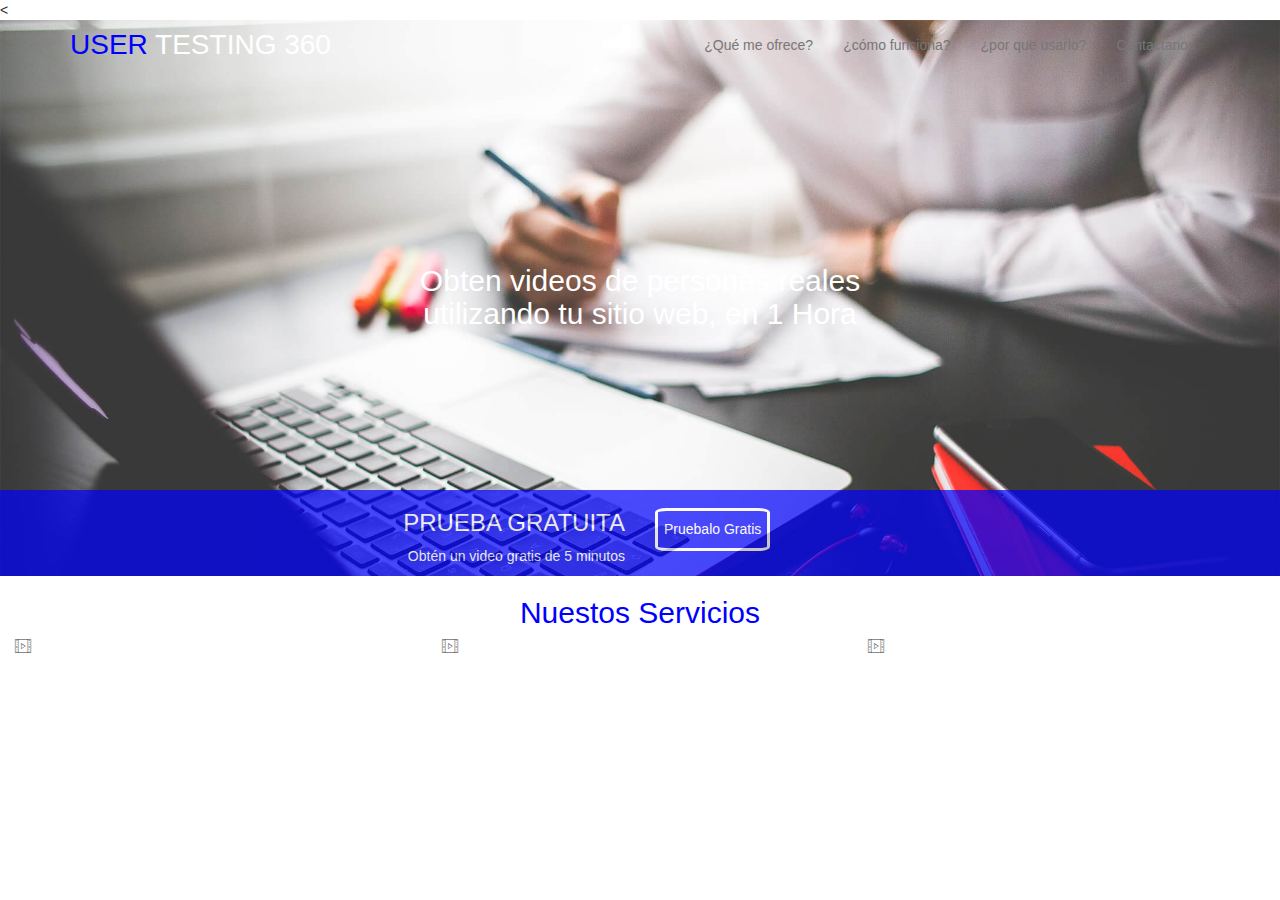
==== index.html @ 7632f857 "coloqué imagenes" ====
<!DOCTYPE html>
<html lang="en">
	<head>
	  	<meta charset="utf-8">
	  	<title>User Testing 360°</title>
	  	<link rel="stylesheet" href="css/main.css">
  		<link rel="stylesheet" type="text/css" href="css/bootstrap.css.map">
  		<link rel="stylesheet" type="text/css" href="css/bootstrap.min.css">
  		<<link rel="stylesheet" type="text/css" href="css/icomoon.css">
  		<script src="js/nav-scroll.js"></script>
  		<script src="js/menu-scroll.js"></script>
  		<script src="js/main.js"></script>
		<script src="https://oss.maxcdn.com/libs/html5shiv/3.7.0/html5shiv.js"></script>
		<script src="https://oss.maxcdn.com/libs/respond.js/1.4.2/respond.min.js"></script>
		<script src="js/jquery.js"></script>
		<script src="js/bootstrap.min.js"></script>
		<script src="js/jquery.easing.min"></script>
	</head>
	<body>
    	<header class="bg-1">
   			<div class="container-fluid">
		       <nav class="navbar navbar-default"><!--Inicio de Nav Bar-->
			        <div class="container">
			          	<div class="navbar-header">
				            <button type="button" class="navbar-toggle collapsed" data-toggle="collapse" data-target="#navbar" aria-expanded="false" aria-controls="navbar">
				              <span class="sr-only">Toggle navigation</span>
				              <span class="icon-bar"></span>
				              <span class="icon-bar"></span>
				              <span class="icon-bar"></span>
				            </button>
				            <a class="navbar-brand" href="#"><span class="blue">USER </span ><span class="white">TESTING 360</span></a>
			          </div>
			          	<div id="navbar" class="collapse navbar-collapse">
			            	<ul class="nav navbar-nav navbar-right">
			              		<li><a href="#">¿Qué me ofrece?</a></li>
			              		<li><a href="#como">¿cómo funciona?</a></li>
			              		<li><a href="#porque">¿por que usarlo?</a></li>
			              		<li><a href="contactanos">Contactanos</a></li>
			            	</ul>
			          	</div>
			        </div>
			    </nav><!--fin del nav bar-->
			    <div class="row"><!--esta es la sección de background-->
			    	<div class="col-lg-12 abajo">
			    		<h2 class="text-center">Obten videos de personas reales<br> utilizando tu sitio web, en 1 Hora</h2>
			    	</div>
			    </div>
			    <div class="row bg-azul abajo">
			    	<div class="col-lg-6">
			    		<div class="text-right">
			    			<h3>PRUEBA GRATUITA</h3>
			    			<p>Obtén un video gratis de 5 minutos</p>
			    		</div>
			    	</div>
			    	<div class="col-lg-6">
			    		<button class="btn-1"><h5>Pruebalo Gratis</h5></button>
			    	</div>
			    </div>
			</div>
  		</header>
  		<section>
  			<div class="container-fluid">
  				<div class="row">
  					<div class="col-lg-12">
  						<h2 class="blue text-center">Nuestos Servicios</h2>
  					</div>
  				</div>
				<div class="row">
					<div class="col-lg-4">
						<div class="icon-video brd-1"></div>
					</div>
					<div class="col-lg-4">
						<div class="icon-video brd-1"></div>
					</div>
					<div class="col-lg-4">
						<div class="icon-video brd-1"></div>
					</div>
  				</div>
  			</div>
  		</section>
    </body>
</html>
---- css/main.css ----
.bg-1{
	background-image: url("../img/large.jpg");
	background-size: cover;
	background-color: opacity: 1.5;
}
.bg-azul{
	background-color: blue;
	opacity: .7;
}
.abajo{
    margin-top:12%; 
}
.btn-1{
	border: solid white;
	border-radius: 10%;
	background-color:blue; 
	margin-top: 3%;
}
.blue{
 color: blue; 
}
.brd-1{
	border-radius: 50px;
}
.white{
color: white;
}
nav.navbar{/*Color del nav bar*/
	background-color: transparent;
	border: none;
}

.navbar-default .navbar-brand {/*Color del titulo*/
    color: white;
    font-size: 200%;
    font-family: 'Arial';
}
.navbar-default .navbar-nav > li > a { /*Color de links*/
    color: white;
    font-family: 'Arial';
    font-size: 100%;
}
.navbar-default .navbar-nav > li > a:hover,/*Color de links puntero sobre ellos*/
.navbar-default .navbar-nav > li > a:focus {
    color: green;
}
.navbar-default .navbar-nav > .active > a, /*Fondo de links puntero sobre ellos*/
.navbar-default .navbar-nav > .active > a:hover, 
.navbar-default .navbar-nav > .active > a:focus {
    color: white;
    background-color: #76CB7E;
    font-family: 'Arial';
}
header{
	color: white;
}
---- css/icomoon.css ----
@font-face {
	font-family: 'icomoon';
	src:url('../fonts/icomoon.eot?6zm5h9');
	src:url('../fonts/icomoon.eot?6zm5h9#iefix') format('embedded-opentype'),
		url('../fonts/icomoon.ttf?6zm5h9') format('truetype'),
		url('../fonts/icomoon.woff?6zm5h9') format('woff'),
		url('../fonts/icomoon.svg?6zm5h9#icomoon') format('svg');
	font-weight: normal;
	font-style: normal;
}

[class^="icon-"], [class*=" icon-"] {
	font-family: 'icomoon';
	speak: none;
	font-style: normal;
	font-weight: normal;
	font-variant: normal;
	text-transform: none;
	line-height: 1;

	/* Better Font Rendering =========== */
	-webkit-font-smoothing: antialiased;
	-moz-osx-font-smoothing: grayscale;
}

.icon-laptop:before {
	content: "\e001";
}
.icon-document:before {
	content: "\e005";
}
.icon-documents:before {
	content: "\e006";
}
.icon-search:before {
	content: "\e007";
}
.icon-presentation:before {
	content: "\e00e";
}
.icon-video:before {
	content: "\e011";
}
.icon-envelope:before {
	content: "\e028";
}
.icon-gears:before {
	content: "\e02b";
}
.icon-pencil:before {
	content: "\e032";
}
.icon-tools:before {
	content: "\e033";
}
.icon-tools-2:before {
	content: "\e034";
}
.icon-magnifying-glass:before {
	content: "\e037";
}
.icon-profile-male:before {
	content: "\e040";
}
.icon-profile-female:before {
	content: "\e041";
}
.icon-speedometer:before {
	content: "\e051";
}
.icon-clock:before {
	content: "\e055";
}
.icon-alarmclock:before {
	content: "\e059";
}
.icon-happy:before {
	content: "\e05b";
}
.icon-sad:before {
	content: "\e05c";
}
.icon-facebook:before {
	content: "\e05d";
}
.icon-twitter:before {
	content: "\e05e";
}
.icon-linkedin:before {
	content: "\e062";
}
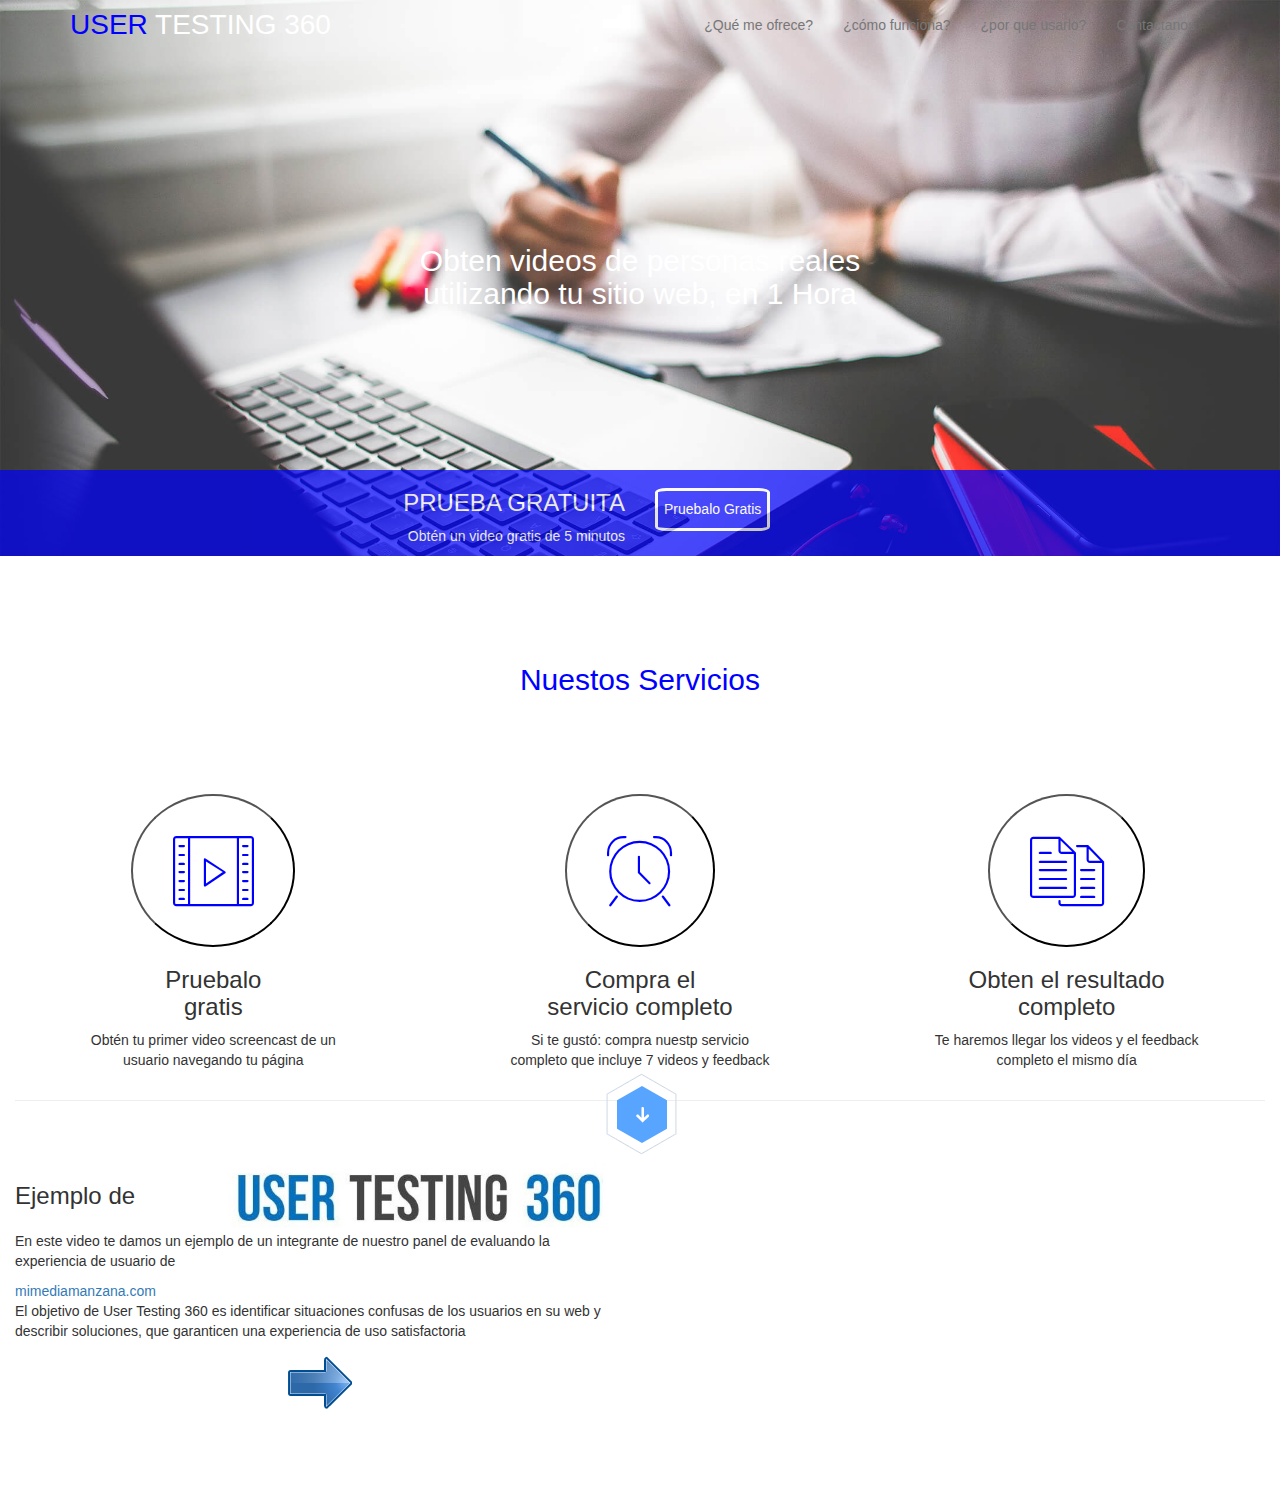
==== commit 9e03aa2e: "agrego la sección del video" ====
--- a/index.html
+++ b/index.html
@@ -6,7 +6,7 @@
 	  	<link rel="stylesheet" href="css/main.css">
   		<link rel="stylesheet" type="text/css" href="css/bootstrap.css.map">
   		<link rel="stylesheet" type="text/css" href="css/bootstrap.min.css">
-  		<<link rel="stylesheet" type="text/css" href="css/icomoon.css">
+  		<link rel="stylesheet" type="text/css" href="css/icomoon.css">
   		<script src="js/nav-scroll.js"></script>
   		<script src="js/menu-scroll.js"></script>
   		<script src="js/main.js"></script>
@@ -60,21 +60,70 @@
   		</header>
   		<section>
   			<div class="container-fluid">
-  				<div class="row">
+  				<div class="row abajo-1">
   					<div class="col-lg-12">
-  						<h2 class="blue text-center">Nuestos Servicios</h2>
+  						<h2 class="blue text-center">Nuestos Servicios</h2><!--seccion de nuestros servicios-->
   					</div>
   				</div>
-				<div class="row">
+				<div class="row text-center abajo-1">
 					<div class="col-lg-4">
-						<div class="icon-video brd-1"></div>
+						<button class="btn-2"><div class="icon-video  text-center brd-1"></div></button>
+						<h3>Pruebalo <br>gratis</h3>
+						<p>Obtén tu primer video screencast de un <br> usuario navegando tu página</p>
 					</div>
 					<div class="col-lg-4">
-						<div class="icon-video brd-1"></div>
+						<button class="btn-2"><div class="icon-alarmclock  text-center brd-1"></div></button>
+						<h3>Compra el <br>servicio completo</h3>
+						<p>Si te gustó: compra nuestp servicio <br> completo que incluye 7 videos y feedback</p>
 					</div>
 					<div class="col-lg-4">
-						<div class="icon-video brd-1"></div>
+						<button class="btn-2"><div class="icon-documents text-center  brd-1"></div></button>
+						<h3>Obten el resultado<br> completo</h3>
+						<p>Te haremos llegar los videos y el feedback<br>completo el mismo día</p>
 					</div>
+  				</div>
+  			</div>
+  		</section>
+  		<section>
+  			<div class="container-fluid"><!--seccion de separador-->
+  				<div class="row ">
+  					<div class="col-lg-12">
+  					<div>
+  						<hr>
+  					</div>
+  					<div class="text-center">
+ 						<img src="img/separador.png" class="separador ">	
+  					</div>
+   					</div>
+  				</div>
+  			</div>
+  		</section>
+  		<section>
+  			<div class="container-fluid">
+  				<div class="row">
+  					<div class="col-lg-6">
+  						<div class="row">
+  							<div class="col-lg-4">
+  								<h3>Ejemplo de</h3>
+  							</div>
+  							<div class="col-lg-8">
+  								<img src="img/logo-2.jpg" class="img-responsive">
+  							</div>
+  						</div>
+  						<p>En este video te damos un ejemplo de un integrante de nuestro panel de evaluando la experiencia de usuario de</p>
+  						<a href="">mimediamanzana.com</a>
+  						<p>El objetivo de User Testing 360 es identificar situaciones confusas de los usuarios en su web y describir soluciones, que garanticen una experiencia de uso satisfactoria</p>
+  						<div class="row text-center">
+  							<div class="col-lg-12">
+  								<img src="img/flecha.png">
+  							</div>
+  						</div>
+  					</div>
+  					<div class="col-lg-6">
+  						<div  class="embed-responsive embed-responsive-16by9">
+  							<iframe src="https://www.youtube.com/embed/MQFHfFyssH4" frameborder="0" allowfullscreen></iframe>
+  						</div>
+  					</div>
   				</div>
   			</div>
   		</section>
--- a/css/main.css
+++ b/css/main.css
@@ -10,6 +10,9 @@
 .abajo{
     margin-top:12%; 
 }
+.abajo-1{
+    margin-top:7%; 
+}
 .btn-1{
 	border: solid white;
 	border-radius: 10%;
@@ -20,7 +23,16 @@
  color: blue; 
 }
 .brd-1{
-	border-radius: 50px;
+	color: blue;
+	font-size: 70px;
+}
+.btn-2{
+ border-radius: 100%;
+ padding:10%;
+ background: white;
+}
+.separador{
+ margin-top: -60px;
 }
 .white{
 color: white;
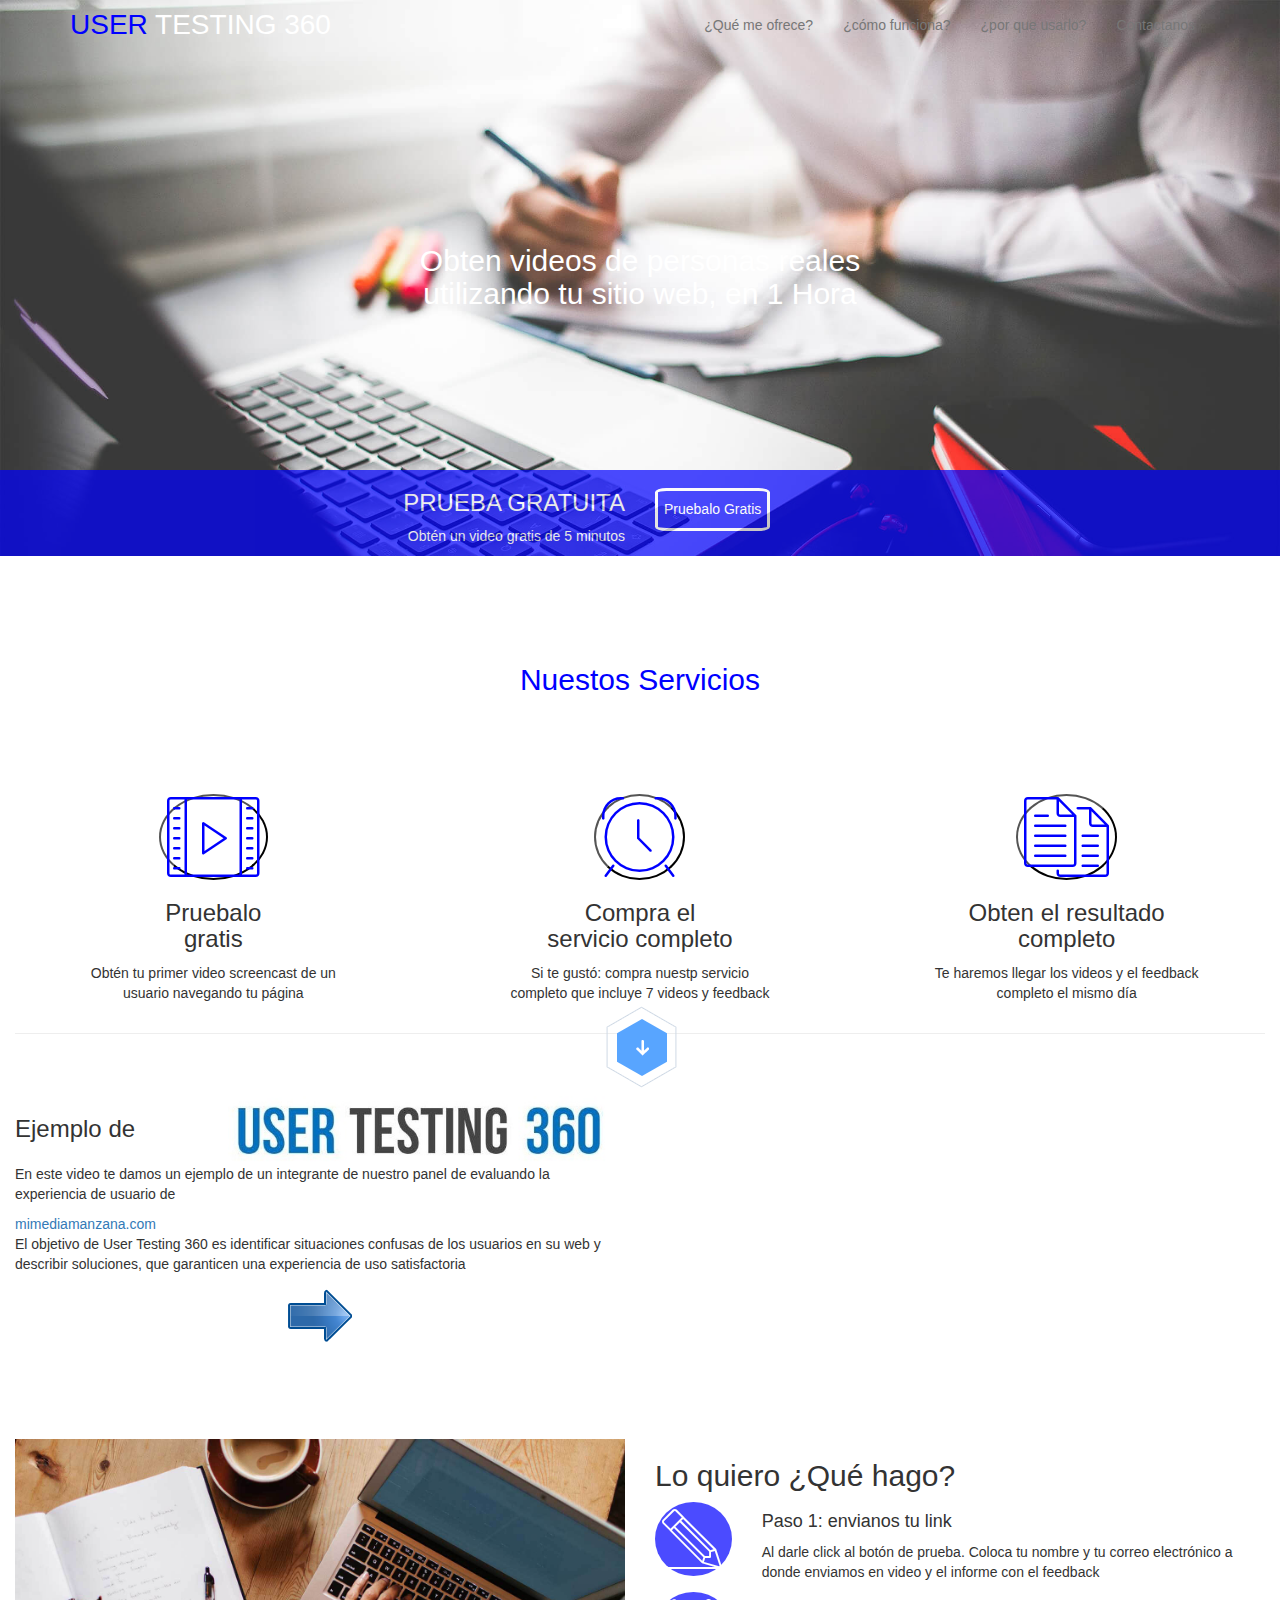
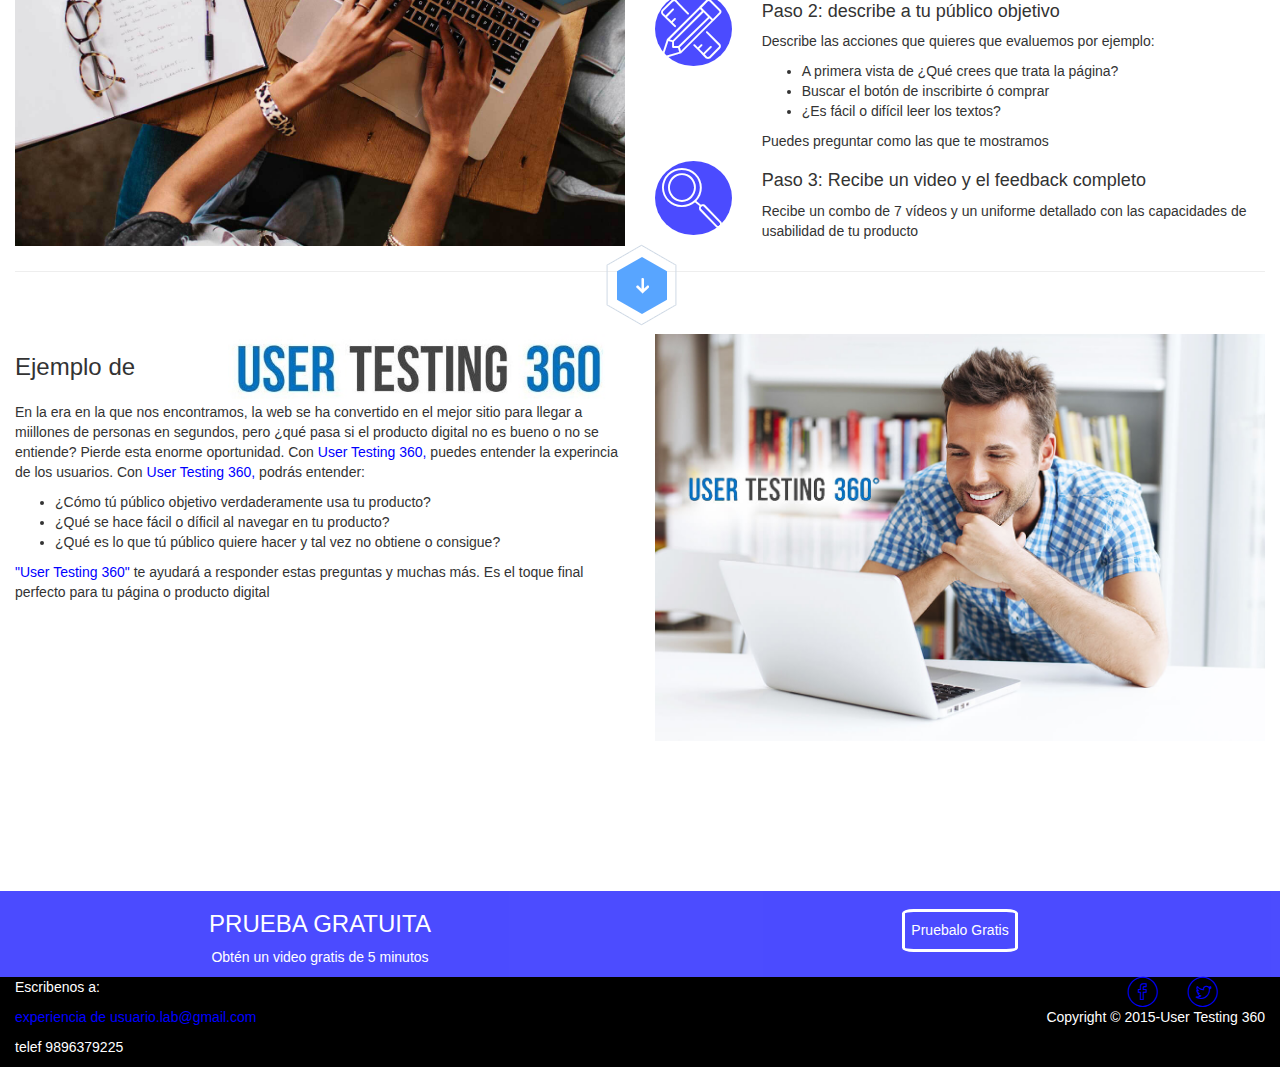
==== commit cd81f21e: "falta formulario" ====
--- a/index.html
+++ b/index.html
@@ -97,8 +97,8 @@
    					</div>
   				</div>
   			</div>
-  		</section>
-  		<section>
+  		</section><!--esto es un hr y un separador-->
+  		<section><!--esta es la seccion del video-->
   			<div class="container-fluid">
   				<div class="row">
   					<div class="col-lg-6">
@@ -127,5 +127,137 @@
   				</div>
   			</div>
   		</section>
+  		<section>
+  			<div class="container-fluid"><!--seecion *lo quiero que hago*-->
+  				<div class="row">
+  					<div class="col-lg-6">
+  						<img src="img/sec-2.jpg" class="img-responsive">
+  					</div>
+  					<div class="col-lg-6">
+  						<div class="row">
+  							<div class="col-lg-12">
+  								<h2>Lo quiero ¿Qué hago?</h2>
+  							</div>
+  						</div>
+  						<div class="row"><!--Paso1-->
+  							<div class="col-lg-2">
+  								<div class="bg-azul circulo">
+  									<div class="icon-pencil"></div>
+  								</div>	
+  							</div>
+  							<div class="col-lg-10">
+  								<h4>Paso 1: envianos tu link</h4>
+  								<p>Al darle click al botón de prueba. Coloca tu nombre y tu correo electrónico a donde enviamos en video y el informe con el feedback</p>
+  							</div>
+  						</div>
+  						<div class="row"><!--paso2-->
+  							<div class="col-lg-2">
+  								<div class="bg-azul circulo">
+  									<div class="icon-tools"></div>
+  								</div>	
+  							</div>
+  							<div class="col-lg-10">
+  								<h4>Paso 2: describe a tu público objetivo</h4>
+  								<p>Describe las acciones que quieres que evaluemos por ejemplo:</p>
+  								<ul>
+  									<li>A primera vista de ¿Qué crees que trata la página?</li>
+  									<li>Buscar el botón de inscribirte ó comprar</li>
+  									<li>¿Es  fácil o difícil leer los textos?</li>
+  								</ul>
+  								<p>Puedes preguntar como las que te mostramos</p>
+  							</div>
+  						</div>
+  						<div class="row"><!--paso3-->
+  							<div class="col-lg-2">
+  								<div class="bg-azul circulo">
+  									<div class="icon-magnifying-glass"></div>
+  								</div>	
+  							</div>
+  							<div class="col-lg-10">
+  								<h4>Paso 3: Recibe un video y el feedback completo</h4>
+  								<p>Recibe un combo de 7 vídeos y un uniforme detallado con las capacidades de usabilidad de tu producto</p>
+  							</div>
+  						</div>
+  					</div>
+  				</div>
+  			</div>
+  		</section>
+  		<section>
+  			<div class="container-fluid"><!--esto es un hr y un separador-->
+  				<div class="row ">
+  					<div class="col-lg-12">
+  					<div>
+  						<hr>
+  					</div>
+  					<div class="text-center">
+ 						<img src="img/separador.png" class="separador ">	
+  					</div>
+   					</div>
+  				</div>
+  			</div>
+  		</section>
+  		<section>
+  			<div class="container-fluid"><!--esta es la seccion de puntos a ver-->
+  				<div class="row">
+					<div class="col-lg-6">
+						<div class="row">
+  							<div class="col-lg-4">
+  								<h3>Ejemplo de</h3>
+  							</div>
+  							<div class="col-lg-8">
+  								<img src="img/logo-2.jpg" class="img-responsive">
+  							</div>
+  						</div>
+  						<p>En la era en la que nos encontramos, la web se ha convertido en el mejor sitio para llegar a miillones de personas en segundos, pero ¿qué pasa si el producto digital no es bueno o no se entiende? Pierde esta enorme oportunidad. Con <span class="blue">User Testing 360,</span> puedes entender la experincia de los usuarios. Con <span class="blue">User Testing 360,</span> podrás entender:</p>
+  						<ul>
+  							<li>¿Cómo tú público objetivo verdaderamente usa tu producto?</li>
+  							<li>¿Qué se hace fácil o díficil al navegar en tu producto?</li>
+  							<li>¿Qué es lo que tú público quiere hacer y tal vez no obtiene o consigue?</li>
+  						</ul>
+  						<p><span class="blue">"User Testing 360"</span> te ayudará a responder estas preguntas y muchas más. Es el toque final perfecto para tu página o producto digital</p>
+					</div>
+					<div class="col-lg-6">
+						<img src="img/banner.jpg" class="img-responsive">
+					</div>  					
+  				</div>
+  			</div>
+  		</section>
+  		<section>
+			<div class="container-fluid">
+				<div class="row bg-azul abajo white">
+			    	<div class="col-lg-6">
+			    		<div class="text-center">
+			    			<h3>PRUEBA GRATUITA</h3>
+			    			<p>Obtén un video gratis de 5 minutos</p>
+			    		</div>
+			    	</div>
+			    	<div class="col-lg-6 text-center">
+			    		<button class="btn-1"><h5>Pruebalo Gratis</h5></button>
+			    	</div>
+	   			</div>
+			</div>
+  		</section>
+  		<footer>
+  			<div class="container-fluid bg-black">
+  				<div class="row ">
+  					<div class="col-lg-6">
+  						<p class="white">Escribenos a:</p>
+  						<p class="blue">experiencia de usuario.lab@gmail.com</p>
+  						<p class="white">telef 9896379225</p>
+  					</div>
+  					<div class="col-lg-6">
+  						<div class="row">
+  							<div class="col-lg-10 text-right blue">
+  								<div class="icon-facebook f-t"></div>
+  							</div>
+  							<div class="col-lg-2">
+  								<div class="icon-twitter blue f-t"></div>
+  							</div>
+  						</div>
+  						<p class="text-right white">Copyright &copy; 2015-User Testing 360</p>
+  					</div>
+  				</div>
+  			</div>
+  		</footer>
     </body>
 </html>--- a/css/main.css
+++ b/css/main.css
@@ -6,6 +6,18 @@
 .bg-azul{
 	background-color: blue;
 	opacity: .7;
+}
+.bg-black{
+	background-color: black;	
+}
+.circulo{
+	border-radius: 100%;
+	font-size: 60px;
+	color: white;
+	padding:7px;
+}
+.f-t{
+	font-size: 30px;
 }
 .abajo{
     margin-top:12%; 
@@ -19,16 +31,16 @@
 	background-color:blue; 
 	margin-top: 3%;
 }
+
 .blue{
  color: blue; 
 }
 .brd-1{
 	color: blue;
-	font-size: 70px;
+	font-size: 80px;
 }
 .btn-2{
  border-radius: 100%;
- padding:10%;
  background: white;
 }
 .separador{
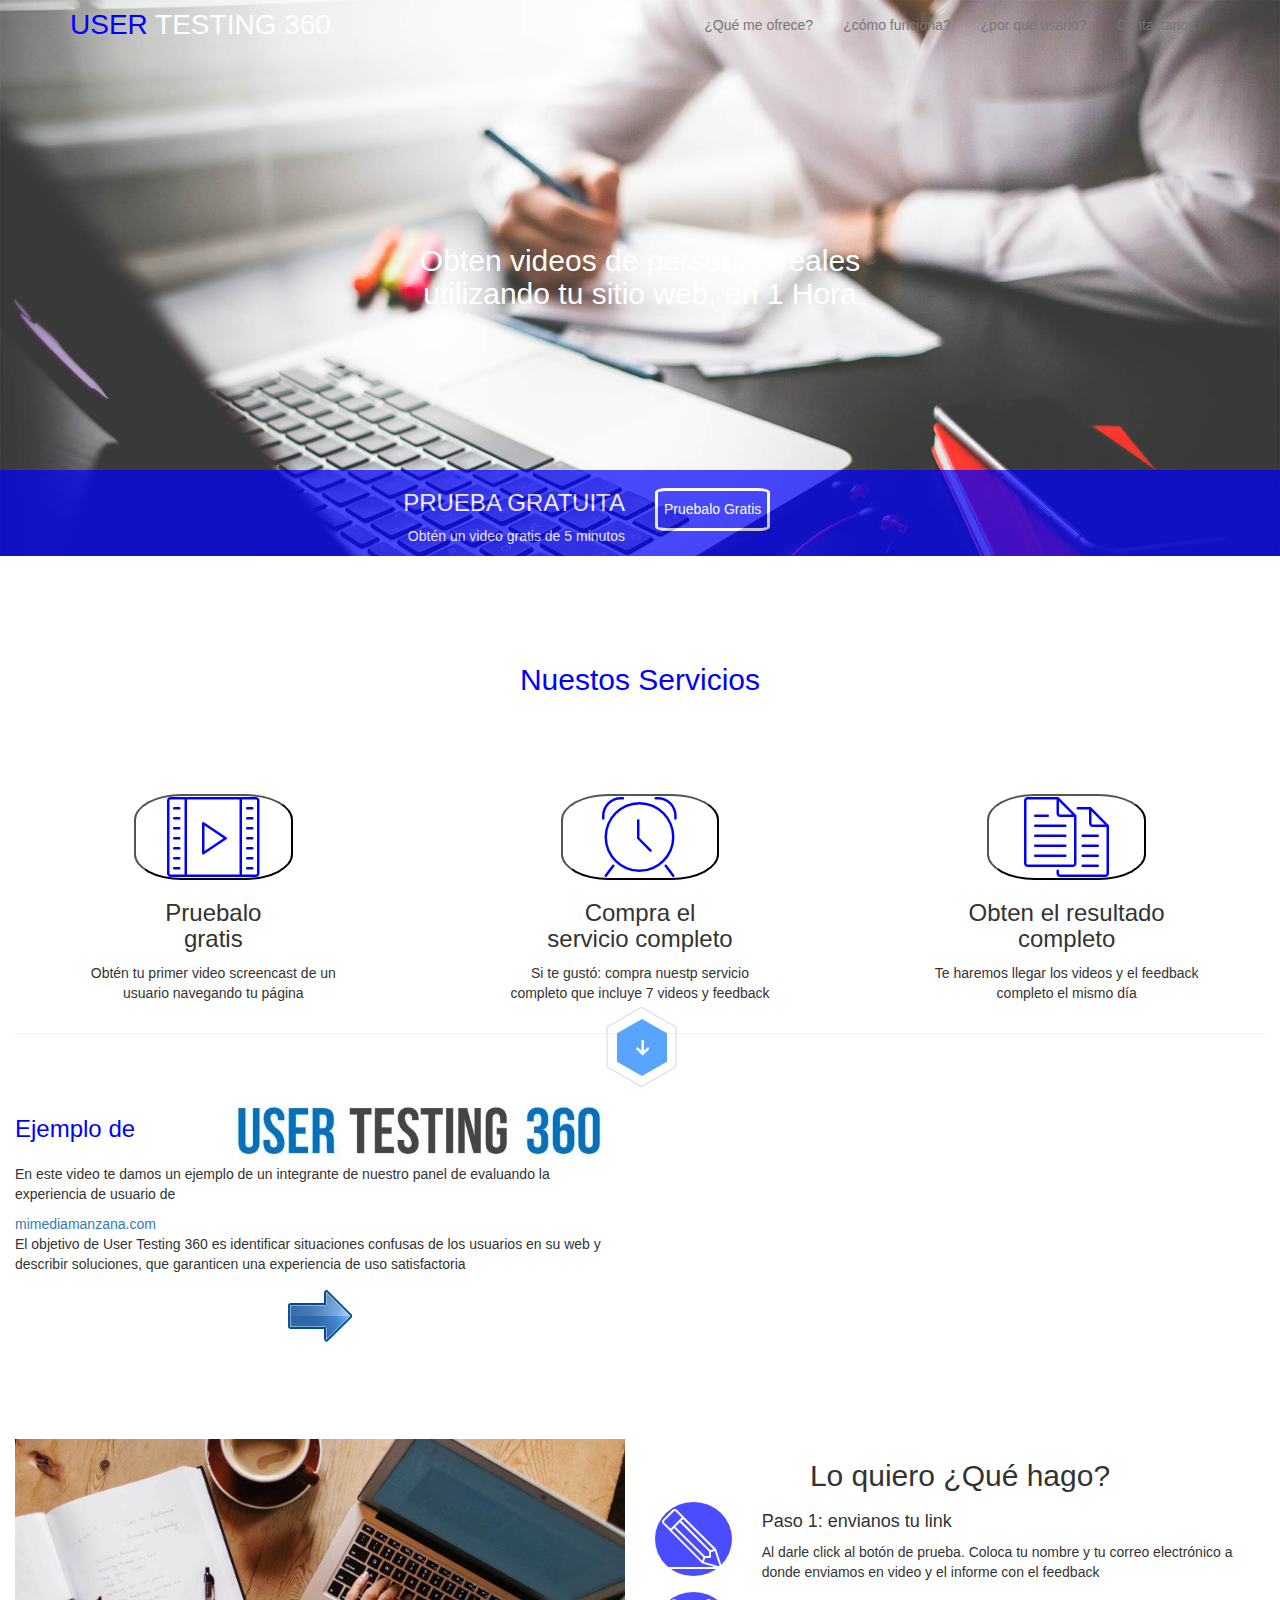
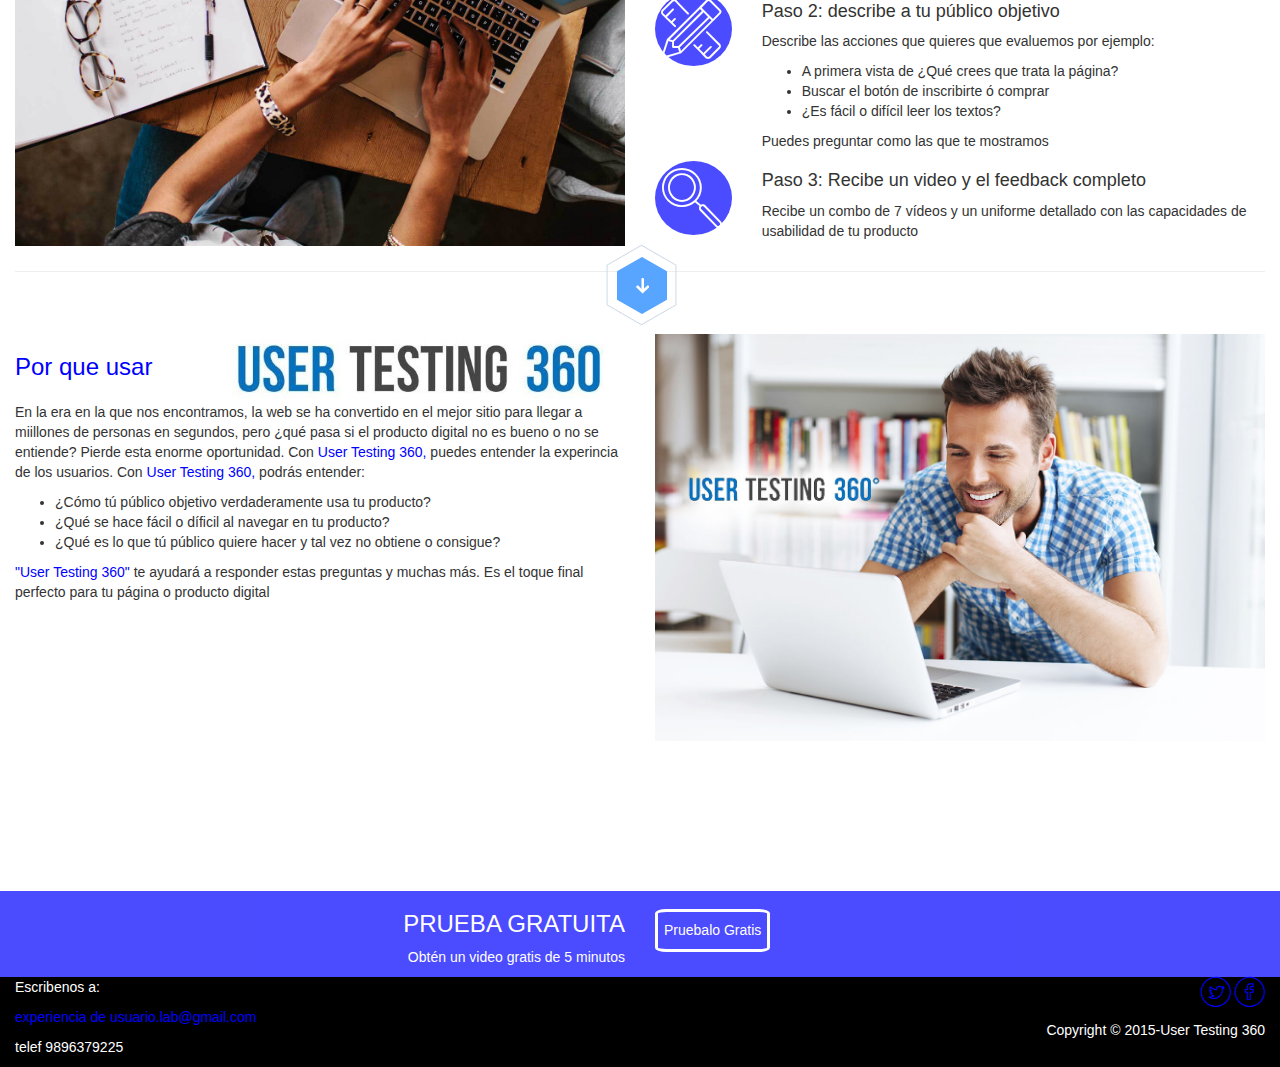
==== commit e137cfed: "version final" ====
--- a/index.html
+++ b/index.html
@@ -1,20 +1,21 @@
 <!DOCTYPE html>
 <html lang="en">
 	<head>
-	  	<meta charset="utf-8">
-	  	<title>User Testing 360°</title>
-	  	<link rel="stylesheet" href="css/main.css">
-  		<link rel="stylesheet" type="text/css" href="css/bootstrap.css.map">
-  		<link rel="stylesheet" type="text/css" href="css/bootstrap.min.css">
-  		<link rel="stylesheet" type="text/css" href="css/icomoon.css">
-  		<script src="js/nav-scroll.js"></script>
-  		<script src="js/menu-scroll.js"></script>
-  		<script src="js/main.js"></script>
+  	<meta charset="utf-8">
+  	<title>User Testing 360°</title>
+  	<link rel="stylesheet" href="css/main.css">
+		<link rel="stylesheet" type="text/css" href="css/bootstrap.css.map">
+		<link rel="stylesheet" type="text/css" href="css/bootstrap.min.css">
+		<link rel="stylesheet" type="text/css" href="css/icomoon.css">
+		<script src="js/nav-scroll.js"></script>
+		<script src="js/menu-scroll.js"></script>
+		<script src="js/main.js"></script>
 		<script src="https://oss.maxcdn.com/libs/html5shiv/3.7.0/html5shiv.js"></script>
 		<script src="https://oss.maxcdn.com/libs/respond.js/1.4.2/respond.min.js"></script>
 		<script src="js/jquery.js"></script>
 		<script src="js/bootstrap.min.js"></script>
 		<script src="js/jquery.easing.min"></script>
+    <link rel="shortcut icon" href="favicon.ico">
 	</head>
 	<body>
     	<header class="bg-1">
@@ -32,37 +33,80 @@
 			          </div>
 			          	<div id="navbar" class="collapse navbar-collapse">
 			            	<ul class="nav navbar-nav navbar-right">
-			              		<li><a href="#">¿Qué me ofrece?</a></li>
+			              		<li><a href="#que">¿Qué me ofrece?</a></li>
 			              		<li><a href="#como">¿cómo funciona?</a></li>
 			              		<li><a href="#porque">¿por que usarlo?</a></li>
-			              		<li><a href="contactanos">Contactanos</a></li>
+			              		<li><a href="contact.html" target="_blank" >Contactanos</a></li>
 			            	</ul>
 			          	</div>
 			        </div>
 			    </nav><!--fin del nav bar-->
-			    <div class="row"><!--esta es la sección de background-->
-			    	<div class="col-lg-12 abajo">
-			    		<h2 class="text-center">Obten videos de personas reales<br> utilizando tu sitio web, en 1 Hora</h2>
-			    	</div>
-			    </div>
-			    <div class="row bg-azul abajo">
-			    	<div class="col-lg-6">
-			    		<div class="text-right">
-			    			<h3>PRUEBA GRATUITA</h3>
-			    			<p>Obtén un video gratis de 5 minutos</p>
-			    		</div>
-			    	</div>
-			    	<div class="col-lg-6">
-			    		<button class="btn-1"><h5>Pruebalo Gratis</h5></button>
-			    	</div>
-			    </div>
-			</div>
+			     <div class="row"><!--esta es la sección de background-->
+            <div class="col-lg-12 col-xs-12 abajo">
+              <h2 class="text-center white">Obten videos de personas reales<br> utilizando tu sitio web, en 1 Hora</h2>
+            </div>
+          </div>
+          <div class="row bg-azul abajo"><!--sección prueba-->
+            <div class="col-lg-6 col-xs-6">
+              <div class="text-right white">
+                <h3>PRUEBA GRATUITA</h3>
+                <p>Obtén un video gratis de 5 minutos</p>
+              </div>
+            </div>
+            <div class="col-lg-6 col-lg-6"><!--estas sección esta hecha con clases de bootstrap, clase modal que crea ventanas emergentes-->
+              <button class="btn-1 white" data-toggle="modal" data-target="#ventana"><h5>Pruebalo Gratis</h5></button>
+            </div>
+          </div>
+          <div class="modal fade" id="ventana" tabindex="-1" role="dialog" aria-labelledby="MyModalLabel" aria-hidden="true">
+            <div class="modal-dialog">
+              <div class="modal-content">
+                <div class="modal-header">
+                  <button type="button" class="close" data-dismiss="modal" aria-hidden="true">&times;</button><h4>Formulario Users Testing 360</h4>
+                </div>
+                <div class="modal-body">
+                  <form class="form-horizontal"><!--esta es la sección del formulario emergente-->
+                    <div class="form-group">
+                      <label class="control-label col-sm-2" for="email">Nombre:</label>
+                      <div class="col-sm-10">
+                        <input type="email" class="form-control" id="email" placeholder="Enter email">
+                      </div>
+                    </div>
+                    <div class="form-group">
+                      <label class="control-label col-sm-2" for="email">Email:</label>
+                      <div class="col-sm-10">
+                        <input type="email" class="form-control" id="email" placeholder="Enter email">
+                      </div>
+                    </div>
+                    <div class="form-group">
+                      <label class="control-label col-sm-2" for="pwd">Password:</label>
+                      <div class="col-sm-10"> 
+                        <input type="password" class="form-control" id="pwd" placeholder="Enter password">
+                      </div>
+                    </div>
+                    <div class="form-group"> 
+                      <div class="col-sm-offset-2 col-sm-10">
+                        <div class="checkbox">
+                          <label><input type="checkbox"> Remember me</label>
+                        </div>
+                      </div>
+                    </div>
+                    <div class="form-group"> 
+                      <div class="col-sm-offset-2 col-sm-10">
+                        <button type="submit" class="btn btn-default">Enviar</button>
+                      </div>
+                    </div>
+                  </form>
+                  <p>Power by Equipo Laboratoria</p>
+                </div>
+              </div> 
+            </div>
+          </div>
   		</header>
   		<section>
-  			<div class="container-fluid">
+  			<div class="container-fluid whute">
   				<div class="row abajo-1">
   					<div class="col-lg-12">
-  						<h2 class="blue text-center">Nuestos Servicios</h2><!--seccion de nuestros servicios-->
+  						<a name="que"><h2 class="blue text-center">Nuestos Servicios</h2></a><!--seccion de nuestros servicios-->
   					</div>
   				</div>
 				<div class="row text-center abajo-1">
@@ -87,7 +131,7 @@
   		<section>
   			<div class="container-fluid"><!--seccion de separador-->
   				<div class="row ">
-  					<div class="col-lg-12">
+  					<div class="col-lg-12 col-xs-12">
   					<div>
   						<hr>
   					</div>
@@ -104,7 +148,7 @@
   					<div class="col-lg-6">
   						<div class="row">
   							<div class="col-lg-4">
-  								<h3>Ejemplo de</h3>
+  								<a name="como"><h3 class="blue">Ejemplo de</h3></a>
   							</div>
   							<div class="col-lg-8">
   								<img src="img/logo-2.jpg" class="img-responsive">
@@ -119,8 +163,8 @@
   							</div>
   						</div>
   					</div>
-  					<div class="col-lg-6">
-  						<div  class="embed-responsive embed-responsive-16by9">
+  					<div class="col-lg-6"><!--esta es la sección del video-->
+  						<div  class="embed-responsive embed-responsive-16by9 visible-lg"><!--esta sección se oculta-->
   							<iframe src="https://www.youtube.com/embed/MQFHfFyssH4" frameborder="0" allowfullscreen></iframe>
   						</div>
   					</div>
@@ -128,7 +172,7 @@
   			</div>
   		</section>
   		<section>
-  			<div class="container-fluid"><!--seecion *lo quiero que hago*-->
+  			<div class="container-fluid"><!--seecioón *lo quiero, que hago*-->
   				<div class="row">
   					<div class="col-lg-6">
   						<img src="img/sec-2.jpg" class="img-responsive">
@@ -136,11 +180,11 @@
   					<div class="col-lg-6">
   						<div class="row">
   							<div class="col-lg-12">
-  								<h2>Lo quiero ¿Qué hago?</h2>
+  								<h2 class="text-center">Lo quiero ¿Qué hago?</h2>
   							</div>
   						</div>
   						<div class="row"><!--Paso1-->
-  							<div class="col-lg-2">
+  							<div class="col-lg-2 visible-lg"><!--esta sección se oculta-->
   								<div class="bg-azul circulo">
   									<div class="icon-pencil"></div>
   								</div>	
@@ -151,7 +195,7 @@
   							</div>
   						</div>
   						<div class="row"><!--paso2-->
-  							<div class="col-lg-2">
+  							<div class="col-lg-2 visible-lg"><!--esta sección se oculta-->
   								<div class="bg-azul circulo">
   									<div class="icon-tools"></div>
   								</div>	
@@ -168,7 +212,7 @@
   							</div>
   						</div>
   						<div class="row"><!--paso3-->
-  							<div class="col-lg-2">
+  							<div class="col-lg-2 visible-lg"><!--esta sección se oculta-->
   								<div class="bg-azul circulo">
   									<div class="icon-magnifying-glass"></div>
   								</div>	
@@ -195,69 +239,111 @@
    					</div>
   				</div>
   			</div>
+  		</section><!--fin hr y separador-->
+  		<section>
+  			<div class="container-fluid"><!--esta es la seccion de puntos a ver-->
+  	      <div class="row">
+            <div class="col-lg-6">
+              <div class="row">
+                  <div class="col-lg-4">
+                    <a name="porque"><h3 class="blue">Por que usar</h3></a>
+                  </div>
+                  <div class="col-lg-8">
+                    <img src="img/logo-2.jpg" class="img-responsive">
+                  </div>
+                </div>
+                <p>En la era en la que nos encontramos, la web se ha convertido en el mejor sitio para llegar a miillones de personas en segundos, pero ¿qué pasa si el producto digital no es bueno o no se entiende? Pierde esta enorme oportunidad. Con <span class="blue">User Testing 360,</span> puedes entender la experincia de los usuarios. Con <span class="blue">User Testing 360,</span> podrás entender:</p>
+                <ul>
+                  <li>¿Cómo tú público objetivo verdaderamente usa tu producto?</li>
+                  <li>¿Qué se hace fácil o díficil al navegar en tu producto?</li>
+                  <li>¿Qué es lo que tú público quiere hacer y tal vez no obtiene o consigue?</li>
+                </ul>
+                <p><span class="blue">"User Testing 360"</span> te ayudará a responder estas preguntas y muchas más. Es el toque final perfecto para tu página o producto digital</p>
+            </div>
+            <div class="col-lg-6">
+              <div class="efecto">
+                <img src="img/banner.jpg" class="img-responsive">
+              </div>
+            </div>            
+          </div>
+  	   	</div>
   		</section>
   		<section>
-  			<div class="container-fluid"><!--esta es la seccion de puntos a ver-->
-  				<div class="row">
-					<div class="col-lg-6">
-						<div class="row">
-  							<div class="col-lg-4">
-  								<h3>Ejemplo de</h3>
-  							</div>
-  							<div class="col-lg-8">
-  								<img src="img/logo-2.jpg" class="img-responsive">
-  							</div>
-  						</div>
-  						<p>En la era en la que nos encontramos, la web se ha convertido en el mejor sitio para llegar a miillones de personas en segundos, pero ¿qué pasa si el producto digital no es bueno o no se entiende? Pierde esta enorme oportunidad. Con <span class="blue">User Testing 360,</span> puedes entender la experincia de los usuarios. Con <span class="blue">User Testing 360,</span> podrás entender:</p>
-  						<ul>
-  							<li>¿Cómo tú público objetivo verdaderamente usa tu producto?</li>
-  							<li>¿Qué se hace fácil o díficil al navegar en tu producto?</li>
-  							<li>¿Qué es lo que tú público quiere hacer y tal vez no obtiene o consigue?</li>
-  						</ul>
-  						<p><span class="blue">"User Testing 360"</span> te ayudará a responder estas preguntas y muchas más. Es el toque final perfecto para tu página o producto digital</p>
-					</div>
-					<div class="col-lg-6">
-						<img src="img/banner.jpg" class="img-responsive">
-					</div>  					
-  				</div>
-  			</div>
-  		</section>
-  		<section>
-			<div class="container-fluid">
-				<div class="row bg-azul abajo white">
-			    	<div class="col-lg-6">
-			    		<div class="text-center">
-			    			<h3>PRUEBA GRATUITA</h3>
-			    			<p>Obtén un video gratis de 5 minutos</p>
-			    		</div>
-			    	</div>
-			    	<div class="col-lg-6 text-center">
-			    		<button class="btn-1"><h5>Pruebalo Gratis</h5></button>
-			    	</div>
-	   			</div>
-			</div>
-  		</section>
-  		<footer>
+		    <div class="container-fluid">
+          <div class="row bg-azul abajo"><!--sección prueba-->
+            <div class="col-lg-6 col-xs-6">
+              <div class="text-right white">
+                <h3>PRUEBA GRATUITA</h3>
+                <p>Obtén un video gratis de 5 minutos</p>
+              </div>
+            </div>
+            <div class="col-lg-6 col-lg-6"><!--estas sección esta hecha con clases de bootstrap, clase modal que crea ventanas emergentes-->
+              <button class="btn-1 white" data-toggle="modal" data-target="#ventana"><h5>Pruebalo Gratis</h5></button>
+            </div>
+          </div>
+          <div class="modal fade" id="ventana" tabindex="-1" role="dialog" aria-labelledby="MyModalLabel" aria-hidden="true"><!--sección de pantalla emergente-->
+            <div class="modal-dialog">
+              <div class="modal-content">
+                <div class="modal-header">
+                  <button type="button" class="close" data-dismiss="modal" aria-hidden="true">&times;</button><h4>Formulario Users Testing 360</h4>
+                </div>
+                <div class="modal-body">
+                  <form class="form-horizontal"><!--esta es la sección del formulario emergente-->
+                    <div class="form-group">
+                      <label class="control-label col-sm-2" for="email">Nombre:</label>
+                      <div class="col-sm-10">
+                        <input type="email" class="form-control" id="email" placeholder="Enter email">
+                      </div>
+                    </div>
+                    <div class="form-group">
+                      <label class="control-label col-sm-2" for="email">Email:</label>
+                      <div class="col-sm-10">
+                        <input type="email" class="form-control" id="email" placeholder="Enter email">
+                      </div>
+                    </div>
+                    <div class="form-group">
+                      <label class="control-label col-sm-2" for="pwd">Password:</label>
+                      <div class="col-sm-10"> 
+                        <input type="password" class="form-control" id="pwd" placeholder="Enter password">
+                      </div>
+                    </div>
+                    <div class="form-group"> 
+                      <div class="col-sm-offset-2 col-sm-10">
+                        <div class="checkbox">
+                          <label><input type="checkbox"> Remember me</label>
+                        </div>
+                      </div>
+                    </div>
+                    <div class="form-group"> 
+                      <div class="col-sm-offset-2 col-sm-10">
+                        <button type="submit" class="btn btn-default">Enviar</button>
+                      </div>
+                    </div>
+                  </form>
+                  <p>Power by Equipo Laboratoria</p>
+                </div>
+              </div> 
+            </div>
+          </div>
+        </div>
+  		</section><!--fin de la sección-->
+  		<footer><!--esta es la sección del footer-->
   			<div class="container-fluid bg-black">
   				<div class="row ">
-  					<div class="col-lg-6">
+  					<div class="col-lg-6 col-xs-6">
   						<p class="white">Escribenos a:</p>
   						<p class="blue">experiencia de usuario.lab@gmail.com</p>
   						<p class="white">telef 9896379225</p>
   					</div>
-  					<div class="col-lg-6">
-  						<div class="row">
-  							<div class="col-lg-10 text-right blue">
-  								<div class="icon-facebook f-t"></div>
-  							</div>
-  							<div class="col-lg-2">
-  								<div class="icon-twitter blue f-t"></div>
-  							</div>
-  						</div>
-  						<p class="text-right white">Copyright &copy; 2015-User Testing 360</p>
-  					</div>
-  				</div>
-  			</div>
-  		</footer>
+  					<div class="col-lg-6 col-xs-6">
+  						<ul class="text-right">
+                <li class="icon-twitter blue f-t"></li>
+                <li class="icon-facebook blue f-t"></li>      
+              </ul>
+              <p class="text-right white">Copyright &copy; 2015-User Testing 360</p>
+  					</div>
+  				</div>
+  			</div>
+  		</footer><!--fin del footer-->
     </body>
 </html>--- a/css/main.css
+++ b/css/main.css
@@ -1,7 +1,6 @@
 .bg-1{
 	background-image: url("../img/large.jpg");
 	background-size: cover;
-	background-color: opacity: 1.5;
 }
 .bg-azul{
 	background-color: blue;
@@ -18,6 +17,7 @@
 }
 .f-t{
 	font-size: 30px;
+	display: inline-block;
 }
 .abajo{
     margin-top:12%; 
@@ -25,6 +25,10 @@
 .abajo-1{
     margin-top:7%; 
 }
+.abajo-2{
+    height: 700px; 
+}
+
 .btn-1{
 	border: solid white;
 	border-radius: 10%;
@@ -40,8 +44,9 @@
 	font-size: 80px;
 }
 .btn-2{
- border-radius: 100%;
+ border-radius: 30%;
  background: white;
+ width: 40%;
 }
 .separador{
  margin-top: -60px;
@@ -75,6 +80,11 @@
     background-color: #76CB7E;
     font-family: 'Arial';
 }
-header{
-	color: white;
+li:hover{
+	-webkit-transform: scale(1);
+	transform: scale(1);
+	background-color: white;
+}
+.efecto:hover{
+	-webkit-transform: rotate(7deg);
 }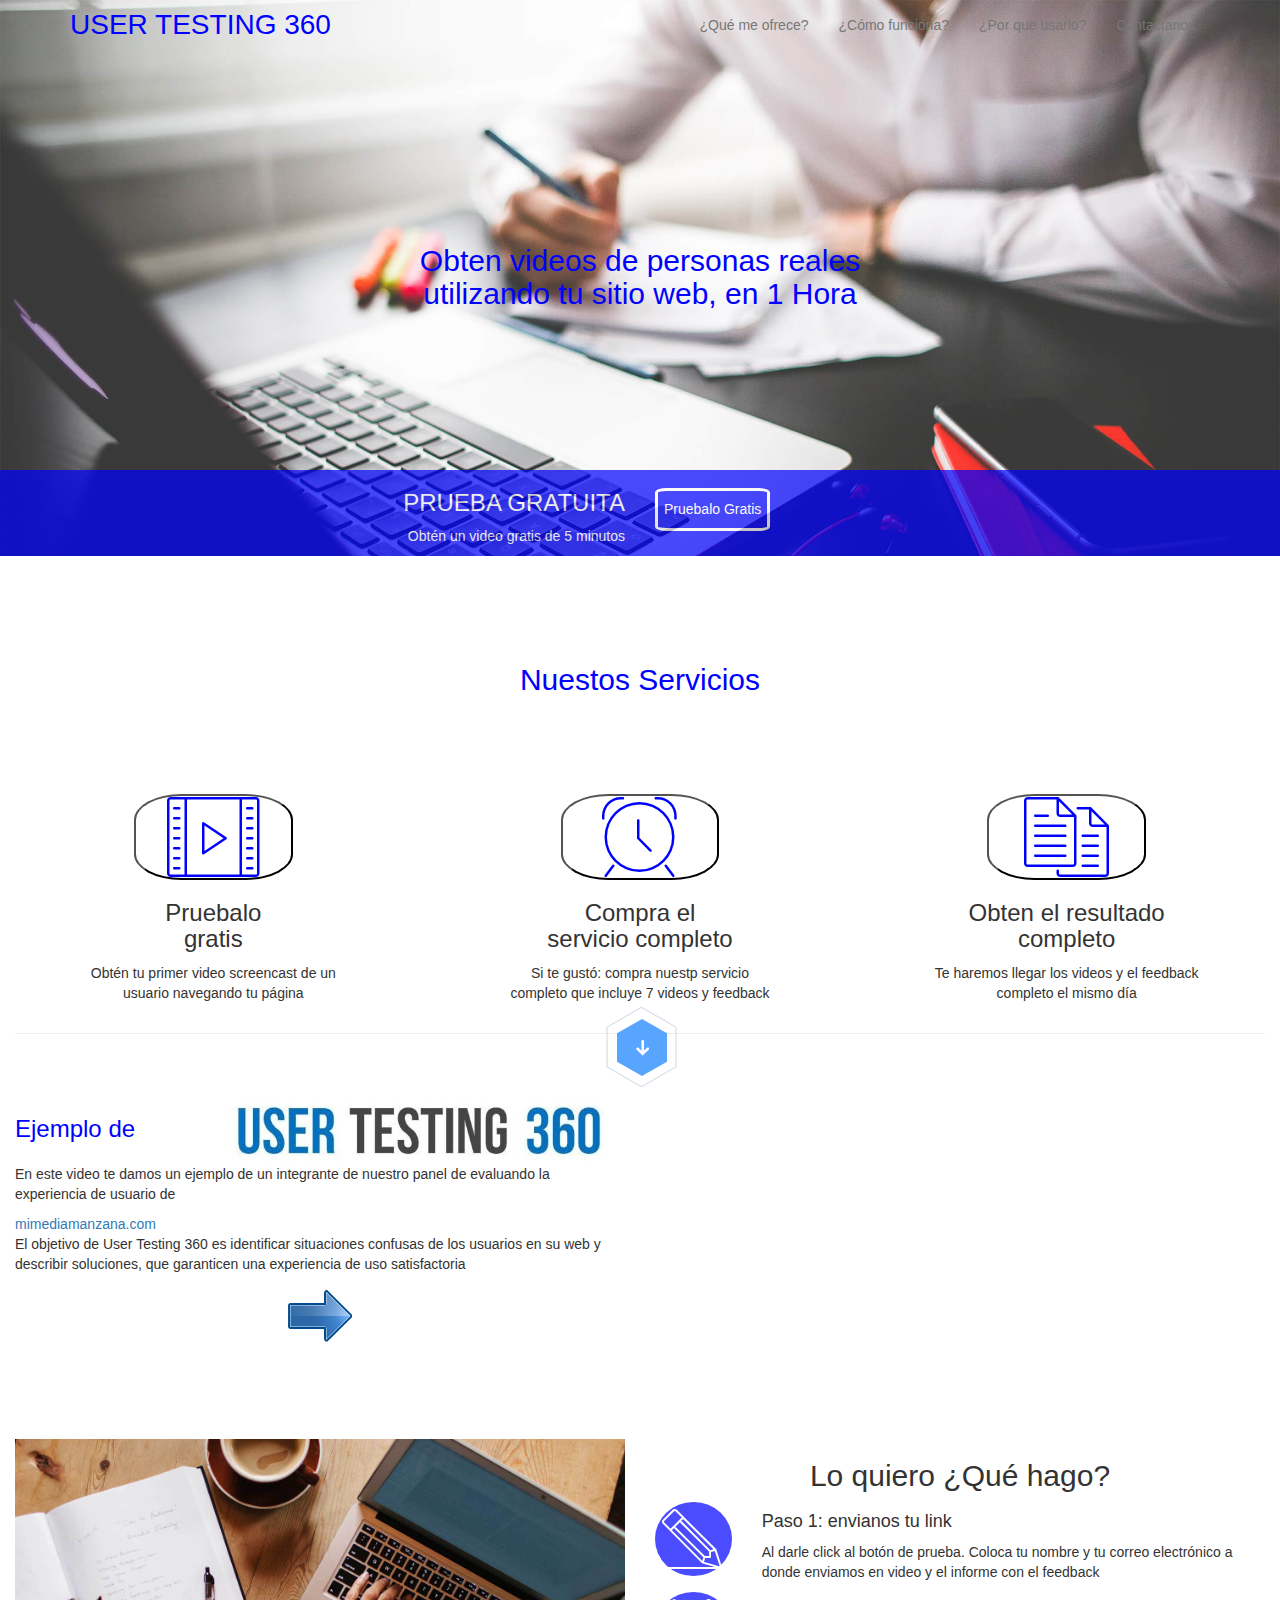
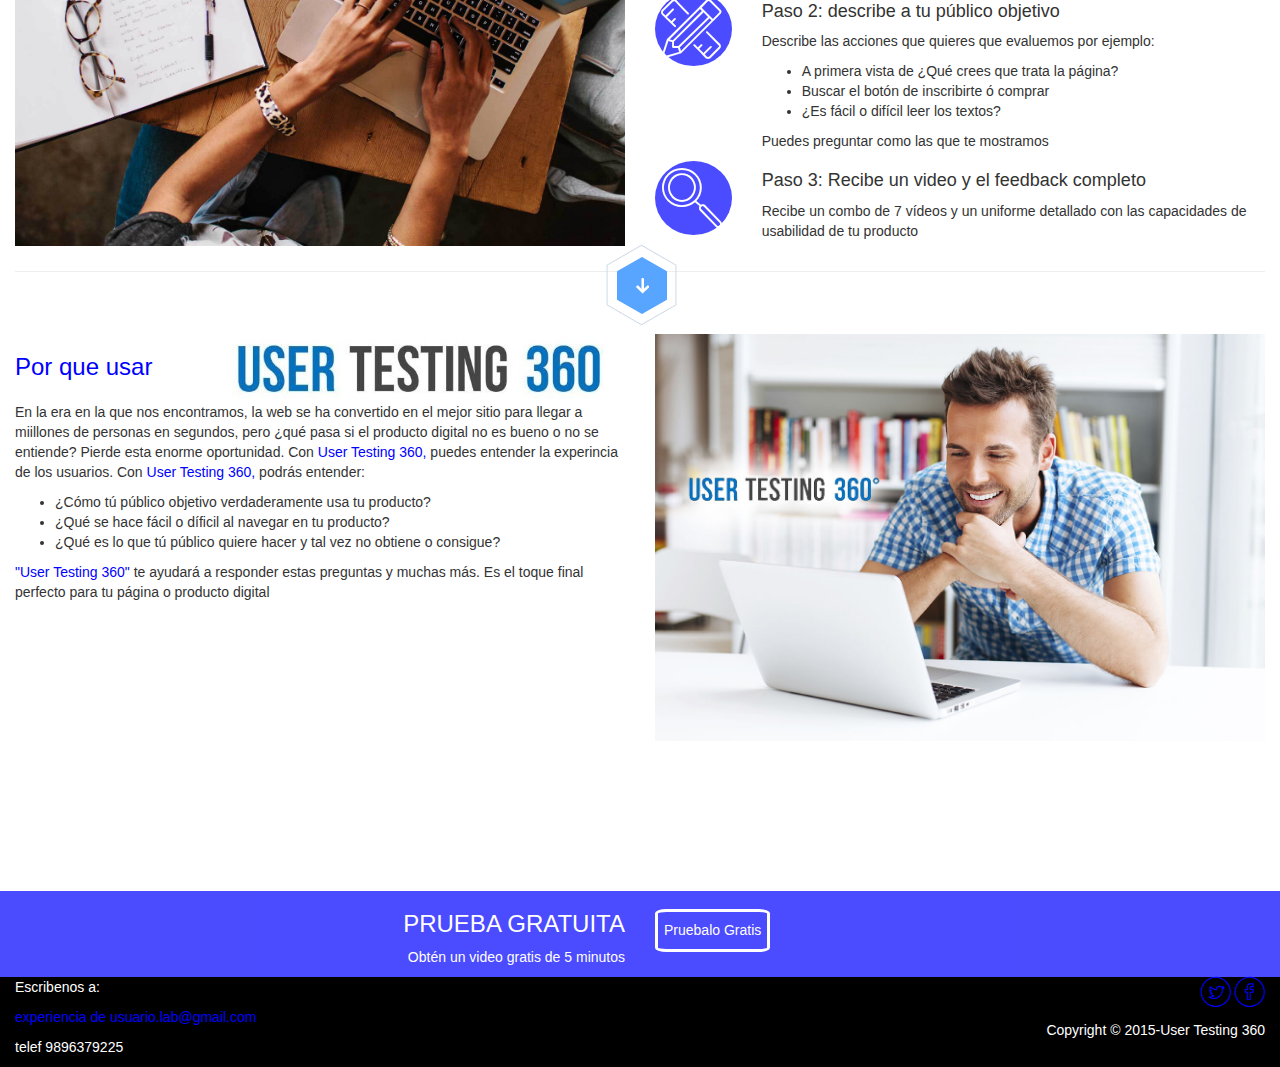
==== commit b513add6: "version final" ====
--- a/index.html
+++ b/index.html
@@ -7,15 +7,8 @@
 		<link rel="stylesheet" type="text/css" href="css/bootstrap.css.map">
 		<link rel="stylesheet" type="text/css" href="css/bootstrap.min.css">
 		<link rel="stylesheet" type="text/css" href="css/icomoon.css">
-		<script src="js/nav-scroll.js"></script>
-		<script src="js/menu-scroll.js"></script>
-		<script src="js/main.js"></script>
-		<script src="https://oss.maxcdn.com/libs/html5shiv/3.7.0/html5shiv.js"></script>
-		<script src="https://oss.maxcdn.com/libs/respond.js/1.4.2/respond.min.js"></script>
-		<script src="js/jquery.js"></script>
-		<script src="js/bootstrap.min.js"></script>
-		<script src="js/jquery.easing.min"></script>
     <link rel="shortcut icon" href="favicon.ico">
+    <link rel="stylesheet" type="text/css" href="css/animate.css">
 	</head>
 	<body>
     	<header class="bg-1">
@@ -29,13 +22,13 @@
 				              <span class="icon-bar"></span>
 				              <span class="icon-bar"></span>
 				            </button>
-				            <a class="navbar-brand" href="#"><span class="blue">USER </span ><span class="white">TESTING 360</span></a>
+				            <a class="navbar-brand" href="#"><span class="blue">USER </span ><span class="blue">TESTING 360</span></a>
 			          </div>
 			          	<div id="navbar" class="collapse navbar-collapse">
 			            	<ul class="nav navbar-nav navbar-right">
 			              		<li><a href="#que">¿Qué me ofrece?</a></li>
-			              		<li><a href="#como">¿cómo funciona?</a></li>
-			              		<li><a href="#porque">¿por que usarlo?</a></li>
+			              		<li><a href="#como">¿Cómo funciona?</a></li>
+			              		<li><a href="#porque">¿Por que usarlo?</a></li>
 			              		<li><a href="contact.html" target="_blank" >Contactanos</a></li>
 			            	</ul>
 			          	</div>
@@ -43,7 +36,7 @@
 			    </nav><!--fin del nav bar-->
 			     <div class="row"><!--esta es la sección de background-->
             <div class="col-lg-12 col-xs-12 abajo">
-              <h2 class="text-center white">Obten videos de personas reales<br> utilizando tu sitio web, en 1 Hora</h2>
+              <h2 class="text-center blue">Obten videos de personas reales<br> utilizando tu sitio web, en 1 Hora</h2>
             </div>
           </div>
           <div class="row bg-azul abajo"><!--sección prueba-->
@@ -54,7 +47,7 @@
               </div>
             </div>
             <div class="col-lg-6 col-lg-6"><!--estas sección esta hecha con clases de bootstrap, clase modal que crea ventanas emergentes-->
-              <button class="btn-1 white" data-toggle="modal" data-target="#ventana"><h5>Pruebalo Gratis</h5></button>
+              <button class="btn-1 white animated bounceIn infinite" data-toggle="modal" data-target="#ventana"><h5>Pruebalo Gratis</h5></button>
             </div>
           </div>
           <div class="modal fade" id="ventana" tabindex="-1" role="dialog" aria-labelledby="MyModalLabel" aria-hidden="true">
@@ -111,17 +104,17 @@
   				</div>
 				<div class="row text-center abajo-1">
 					<div class="col-lg-4">
-						<button class="btn-2"><div class="icon-video  text-center brd-1"></div></button>
+						<button class="btn-2 animated"><div class="icon-video  text-center brd-1"></div></button>
 						<h3>Pruebalo <br>gratis</h3>
 						<p>Obtén tu primer video screencast de un <br> usuario navegando tu página</p>
 					</div>
 					<div class="col-lg-4">
-						<button class="btn-2"><div class="icon-alarmclock  text-center brd-1"></div></button>
+						<button class="btn-2 animated"><div class="icon-alarmclock  text-center brd-1"></div></button>
 						<h3>Compra el <br>servicio completo</h3>
 						<p>Si te gustó: compra nuestp servicio <br> completo que incluye 7 videos y feedback</p>
 					</div>
 					<div class="col-lg-4">
-						<button class="btn-2"><div class="icon-documents text-center  brd-1"></div></button>
+						<button class="btn-2 animated"><div class="icon-documents text-center  brd-1"></div></button>
 						<h3>Obten el resultado<br> completo</h3>
 						<p>Te haremos llegar los videos y el feedback<br>completo el mismo día</p>
 					</div>
@@ -165,7 +158,7 @@
   					</div>
   					<div class="col-lg-6"><!--esta es la sección del video-->
   						<div  class="embed-responsive embed-responsive-16by9 visible-lg"><!--esta sección se oculta-->
-  							<iframe src="https://www.youtube.com/embed/MQFHfFyssH4" frameborder="0" allowfullscreen></iframe>
+  							<iframe src="https://www.youtube.com/embed/MQFHfFyssH4?rel=0&" frameborder="0" allowfullscreen></iframe>
   						</div>
   					</div>
   				</div>
@@ -278,7 +271,7 @@
               </div>
             </div>
             <div class="col-lg-6 col-lg-6"><!--estas sección esta hecha con clases de bootstrap, clase modal que crea ventanas emergentes-->
-              <button class="btn-1 white" data-toggle="modal" data-target="#ventana"><h5>Pruebalo Gratis</h5></button>
+              <button class="btn-1 white animated bounceIn infinite" data-toggle="modal" data-target="#ventana"><h5>Pruebalo Gratis</h5></button>
             </div>
           </div>
           <div class="modal fade" id="ventana" tabindex="-1" role="dialog" aria-labelledby="MyModalLabel" aria-hidden="true"><!--sección de pantalla emergente-->
@@ -337,13 +330,21 @@
   					</div>
   					<div class="col-lg-6 col-xs-6">
   						<ul class="text-right">
-                <li class="icon-twitter blue f-t"></li>
-                <li class="icon-facebook blue f-t"></li>      
+                <a href="https://twitter.com/?lang=en" target="_blank"><li class="icon-twitter blue f-t"></li></a>
+                <a href="https://www.facebook.com/" target="_blank"><li class="icon-facebook blue f-t"></li></a>      
               </ul>
               <p class="text-right white">Copyright &copy; 2015-User Testing 360</p>
   					</div>
   				</div>
   			</div>
   		</footer><!--fin del footer-->
+      <script src="js/nav-scroll.js"></script>
+      <script src="js/menu-scroll.js"></script>
+      <script src="js/main.js"></script>
+      <script src="https://oss.maxcdn.com/libs/html5shiv/3.7.0/html5shiv.js"></script>
+      <script src="https://oss.maxcdn.com/libs/respond.js/1.4.2/respond.min.js"></script>
+      <script src="js/jquery.js"></script>
+      <script src="js/bootstrap.min.js"></script>
+      <script src="js/jquery.easing.min"></script>
     </body>
 </html>--- a/css/main.css
+++ b/css/main.css
@@ -87,4 +87,6 @@
 }
 .efecto:hover{
 	-webkit-transform: rotate(7deg);
+	background: blue;
+	
 }